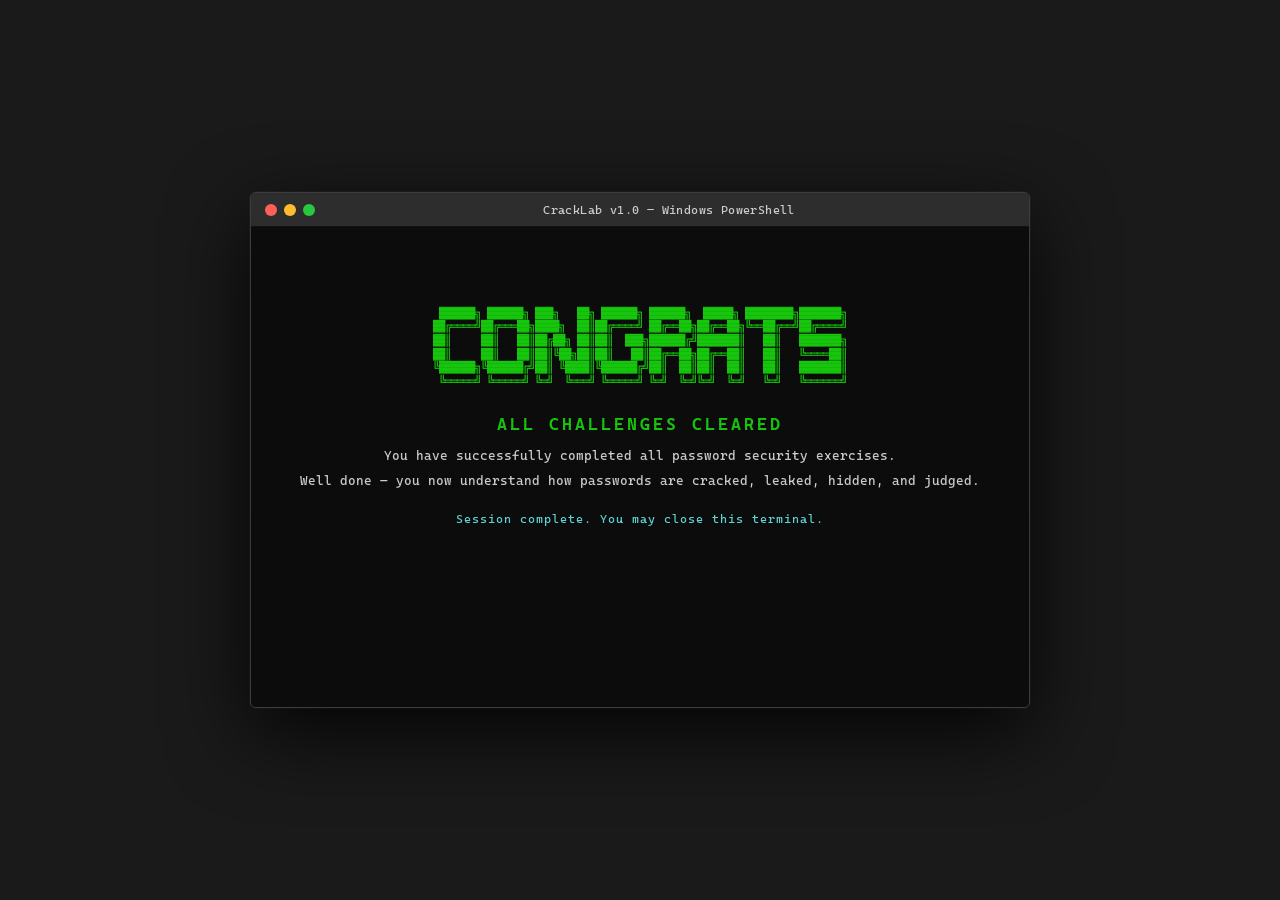
==== end.html @ 4a832daa "added files :3" ====
<!DOCTYPE html>
<html lang="en">
<head>
<meta charset="UTF-8">
<meta name="viewport" content="width=device-width, initial-scale=1.0">
<title>CrackLab — Complete</title>
<link rel="stylesheet" href="style.css">
</head>
<body>
<div class="window">
  <div class="titlebar">
    <div class="titlebar-dots">
      <div class="dot close"></div>
      <div class="dot min"></div>
      <div class="dot max"></div>
    </div>
    <div class="titlebar-title">CrackLab v1.0 — Windows PowerShell</div>
  </div>
  <div class="terminal" id="terminal">
    <div class="congrats">
      <div class="ascii-art">
 ██████╗ ██████╗ ███╗   ██╗ ██████╗ ██████╗  █████╗ ████████╗███████╗
██╔════╝██╔═══██╗████╗  ██║██╔════╝ ██╔══██╗██╔══██╗╚══██╔══╝██╔════╝
██║     ██║   ██║██╔██╗ ██║██║  ███╗██████╔╝███████║   ██║   ███████╗
██║     ██║   ██║██║╚██╗██║██║   ██║██╔══██╗██╔══██║   ██║   ╚════██║
╚██████╗╚██████╔╝██║ ╚████║╚██████╔╝██║  ██║██║  ██║   ██║   ███████║
 ╚═════╝ ╚═════╝ ╚═╝  ╚═══╝ ╚═════╝ ╚═╝  ╚═╝╚═╝  ╚═╝   ╚═╝   ╚══════╝</div>
      <h2>All Challenges Cleared</h2>
      <p>
        You have successfully completed all password security exercises.<br>
        Well done — you now understand how passwords are cracked, leaked, hidden, and judged.
      </p>
      <div class="score-line">Session complete. You may close this terminal.</div>
    </div>
  </div>
</div>
</body>
</html>
---- style.css ----
@import url('https://fonts.googleapis.com/css2?family=Cascadia+Code:wght@300;400;600&family=Share+Tech+Mono&display=swap');

:root {
  --bg: #0c0c0c;
  --border: #3c3c3c;
  --green: #16c60c;
  --green-dim: #0d8a08;
  --green-glow: rgba(22,198,12,0.12);
  --yellow: #f9f1a5;
  --red: #e74856;
  --cyan: #61d6d6;
  --white: #cccccc;
  --dim: #555555;
  --titlebar: #2d2d2d;
}

* { box-sizing: border-box; margin: 0; padding: 0; }

body {
  background: #1a1a1a;
  display: flex;
  align-items: center;
  justify-content: center;
  min-height: 100vh;
  font-family: 'Cascadia Code', 'Share Tech Mono', monospace;
  padding: 20px;
}

.window {
  width: 100%;
  max-width: 780px;
  border: 1px solid var(--border);
  border-radius: 6px;
  overflow: hidden;
  box-shadow: 0 24px 80px rgba(0,0,0,0.85), 0 0 0 1px rgba(255,255,255,0.04);
}

.titlebar {
  background: var(--titlebar);
  display: flex;
  align-items: center;
  padding: 0 14px;
  height: 34px;
  gap: 8px;
  user-select: none;
  border-bottom: 1px solid #111;
}

.titlebar-dots { display: flex; gap: 7px; }
.dot { width: 12px; height: 12px; border-radius: 50%; }
.dot.close { background: #ff5f57; }
.dot.min   { background: #ffbd2e; }
.dot.max   { background: #28c840; }

.titlebar-title {
  flex: 1;
  text-align: center;
  font-size: 12px;
  color: var(--white);
  letter-spacing: 0.4px;
}

.terminal {
  background: var(--bg);
  padding: 22px 26px 30px;
  min-height: 480px;
  position: relative;
  overflow: hidden;
}

.terminal::before {
  content: '';
  position: absolute;
  inset: 0;
  pointer-events: none;
  background: repeating-linear-gradient(0deg, transparent, transparent 3px, rgba(0,0,0,0.07) 3px, rgba(0,0,0,0.07) 4px);
  z-index: 10;
}

.boot-lines { color: var(--dim); font-size: 12px; line-height: 1.75; margin-bottom: 18px; }
.boot-lines .hi   { color: var(--green); }
.boot-lines .warn { color: var(--yellow); }

hr.sep { border: none; border-top: 1px solid #222; margin: 12px 0 18px; }

.level-header { display: flex; align-items: center; gap: 10px; margin-bottom: 12px; }

.level-badge {
  font-size: 10px;
  background: var(--green);
  color: #000;
  padding: 2px 9px;
  border-radius: 2px;
  font-weight: 700;
  letter-spacing: 1.5px;
  text-transform: uppercase;
  flex-shrink: 0;
}

.level-title { font-size: 13px; color: var(--cyan); }

.description {
  font-size: 13px;
  color: var(--white);
  line-height: 1.75;
  margin-bottom: 22px;
}

.prompt-line { display: flex; align-items: center; gap: 9px; margin-bottom: 6px; }

.prompt-sym {
  color: var(--green);
  font-size: 14px;
  flex-shrink: 0;
  animation: blink 1.2s step-end infinite;
}

@keyframes blink { 0%,100%{opacity:1} 50%{opacity:0.15} }

.ifield {
  flex: 1;
  background: transparent;
  border: none;
  border-bottom: 1px solid var(--green-dim);
  outline: none;
  color: var(--green);
  font-family: 'Cascadia Code', 'Share Tech Mono', monospace;
  font-size: 14px;
  padding: 2px 4px;
  caret-color: var(--green);
  letter-spacing: 0.5px;
  transition: border-color 0.2s, background 0.2s;
}

.ifield:focus { border-bottom-color: var(--green); background: var(--green-glow); }
.ifield::placeholder { color: var(--dim); font-size: 12px; }

.btn-row { display: flex; gap: 10px; margin-top: 16px; align-items: center; }

.btn {
  background: transparent;
  border: 1px solid var(--green-dim);
  color: var(--green);
  font-family: 'Cascadia Code', 'Share Tech Mono', monospace;
  font-size: 12px;
  padding: 5px 16px;
  cursor: pointer;
  letter-spacing: 1px;
  text-transform: uppercase;
  border-radius: 2px;
  transition: background 0.15s, border-color 0.15s;
}

.btn:hover { background: var(--green-glow); border-color: var(--green); }
.btn:active { opacity: 0.65; }
.btn:disabled { opacity: 0.35; cursor: default; }

.attempt-ctr { font-size: 11px; color: var(--dim); margin-left: auto; }

.feedback {
  font-size: 12px;
  margin-top: 13px;
  min-height: 36px;
  padding-left: 2px;
  line-height: 1.6;
  white-space: pre-wrap;
}

.feedback::before { content: '>> '; opacity: 0.5; }
.feedback.err  { color: var(--red); }
.feedback.ok   { color: var(--green); }
.feedback.info { color: var(--yellow); }
.feedback.dim  { color: var(--dim); }

.verdict-box {
  margin-top: 14px;
  padding: 10px 14px;
  border: 1px solid var(--border);
  border-radius: 3px;
  font-size: 12px;
  line-height: 1.7;
  display: none;
}

.verdict-box.show { display: block; }
.verdict-box .vline { color: var(--white); }
.verdict-box .vline span { color: var(--cyan); }
.verdict-box.weak-v   { border-color: var(--red); }
.verdict-box.strong-v { border-color: var(--green); }

.congrats { text-align: center; padding: 44px 20px; }

.ascii-art {
  color: var(--green);
  font-size: 10.5px;
  line-height: 1.3;
  margin-bottom: 26px;
  white-space: pre;
  display: inline-block;
}

.congrats h2 { color: var(--green); font-size: 17px; letter-spacing: 3px; text-transform: uppercase; margin-bottom: 10px; }
.congrats p  { color: var(--white); font-size: 13px; line-height: 1.9; }
.score-line  { color: var(--cyan); font-size: 12px; margin-top: 18px; letter-spacing: 1px; }

@keyframes glitch {
  0%  { transform: translate(0); }
  20% { transform: translate(-3px, 1px); }
  40% { transform: translate(3px, -1px); }
  60% { transform: translate(-2px, 2px); }
  80% { transform: translate(2px, -2px); }
  100%{ transform: translate(0); }
}

.glitch { animation: glitch 0.28s linear; }

.hint-link { color: var(--cyan); text-decoration: underline dotted; font-size: 12px; }
.hint-link:hover { color: var(--yellow); }
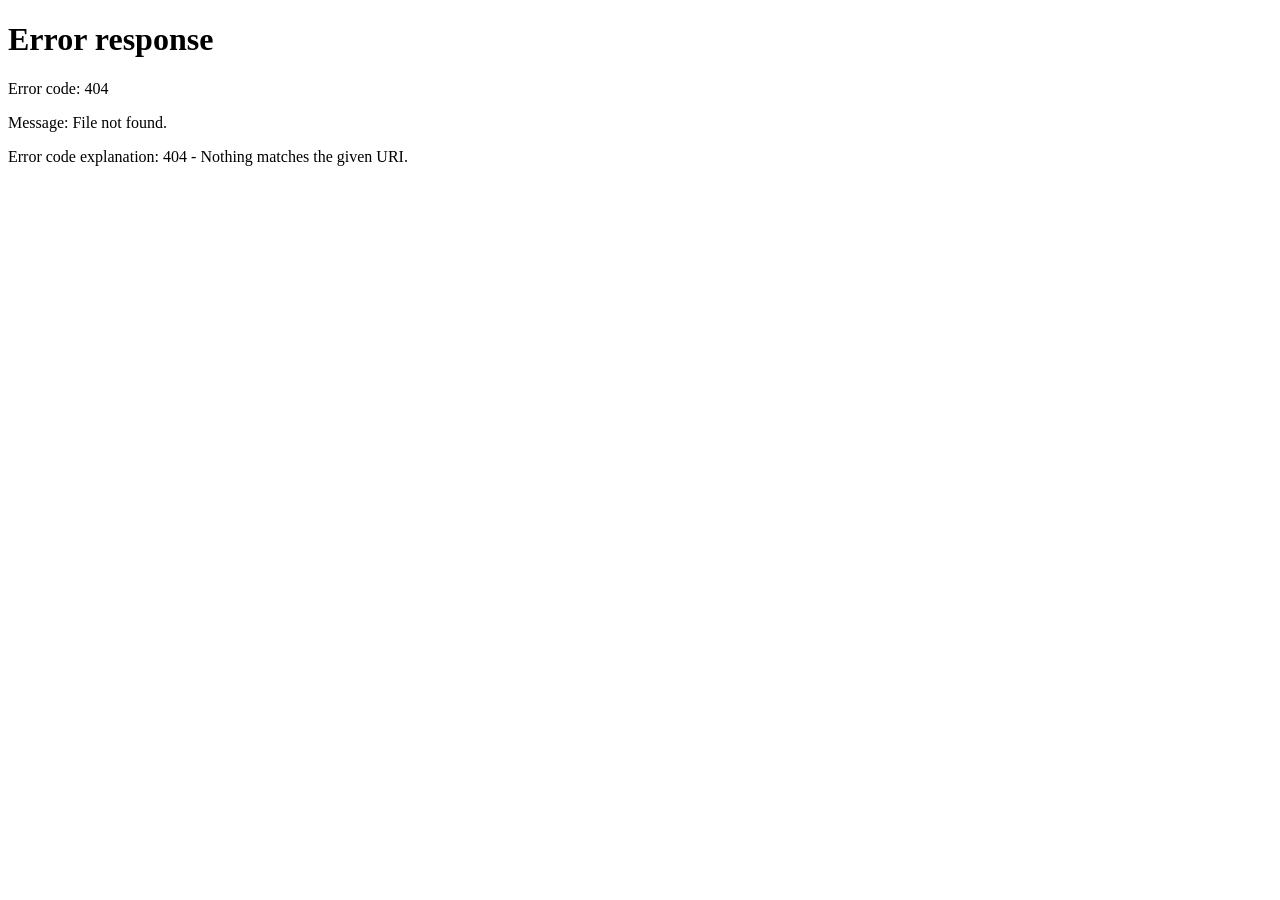
==== commit c2c41276: "added files (hopefully for the last time) hi" ====
--- a/end.html
+++ b/end.html
@@ -10,9 +10,7 @@
 <div class="window">
   <div class="titlebar">
     <div class="titlebar-dots">
-      <div class="dot close"></div>
-      <div class="dot min"></div>
-      <div class="dot max"></div>
+      <div class="dot close"></div><div class="dot min"></div><div class="dot max"></div>
     </div>
     <div class="titlebar-title">CrackLab v1.0 — Windows PowerShell</div>
   </div>
@@ -34,5 +32,10 @@
     </div>
   </div>
 </div>
+<script>
+(function(){
+if(!sessionStorage.getItem("cl4")){window.location.replace("level1.html");}
+})();
+</script>
 </body>
 </html>
